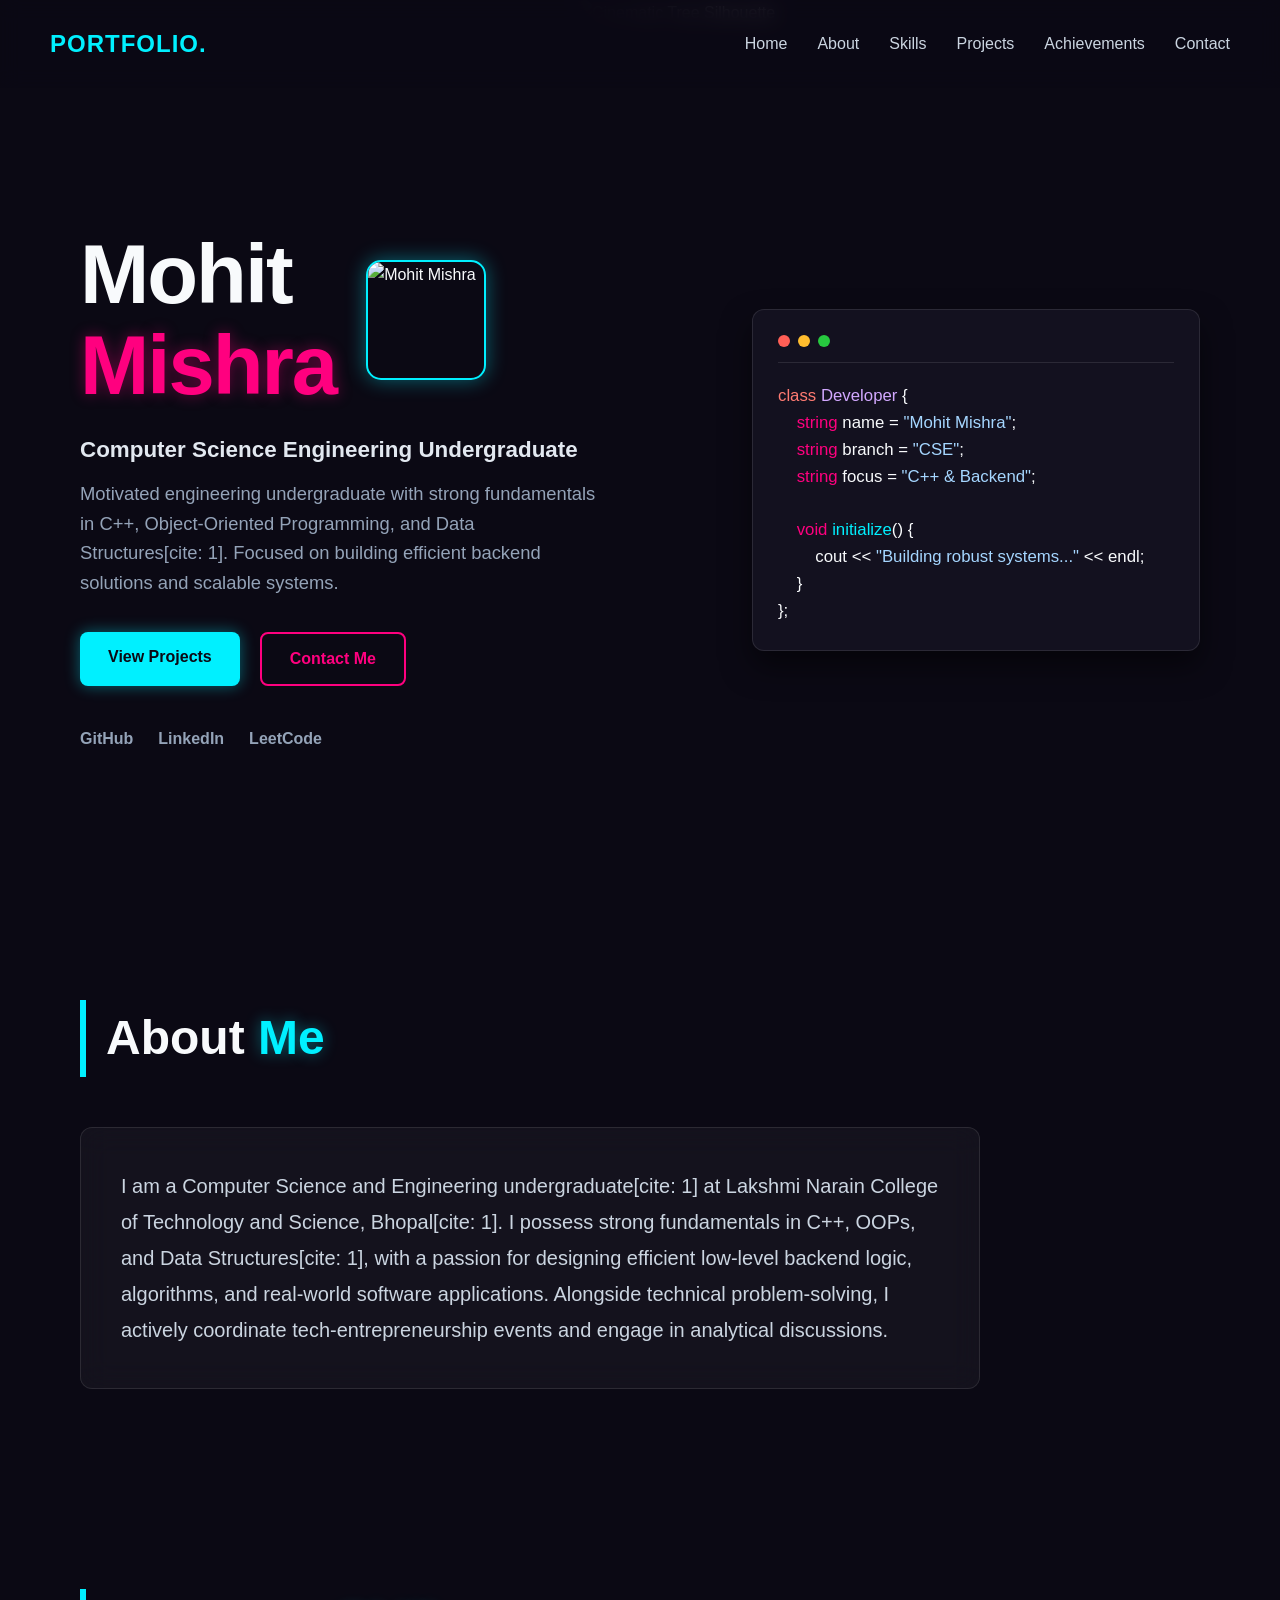
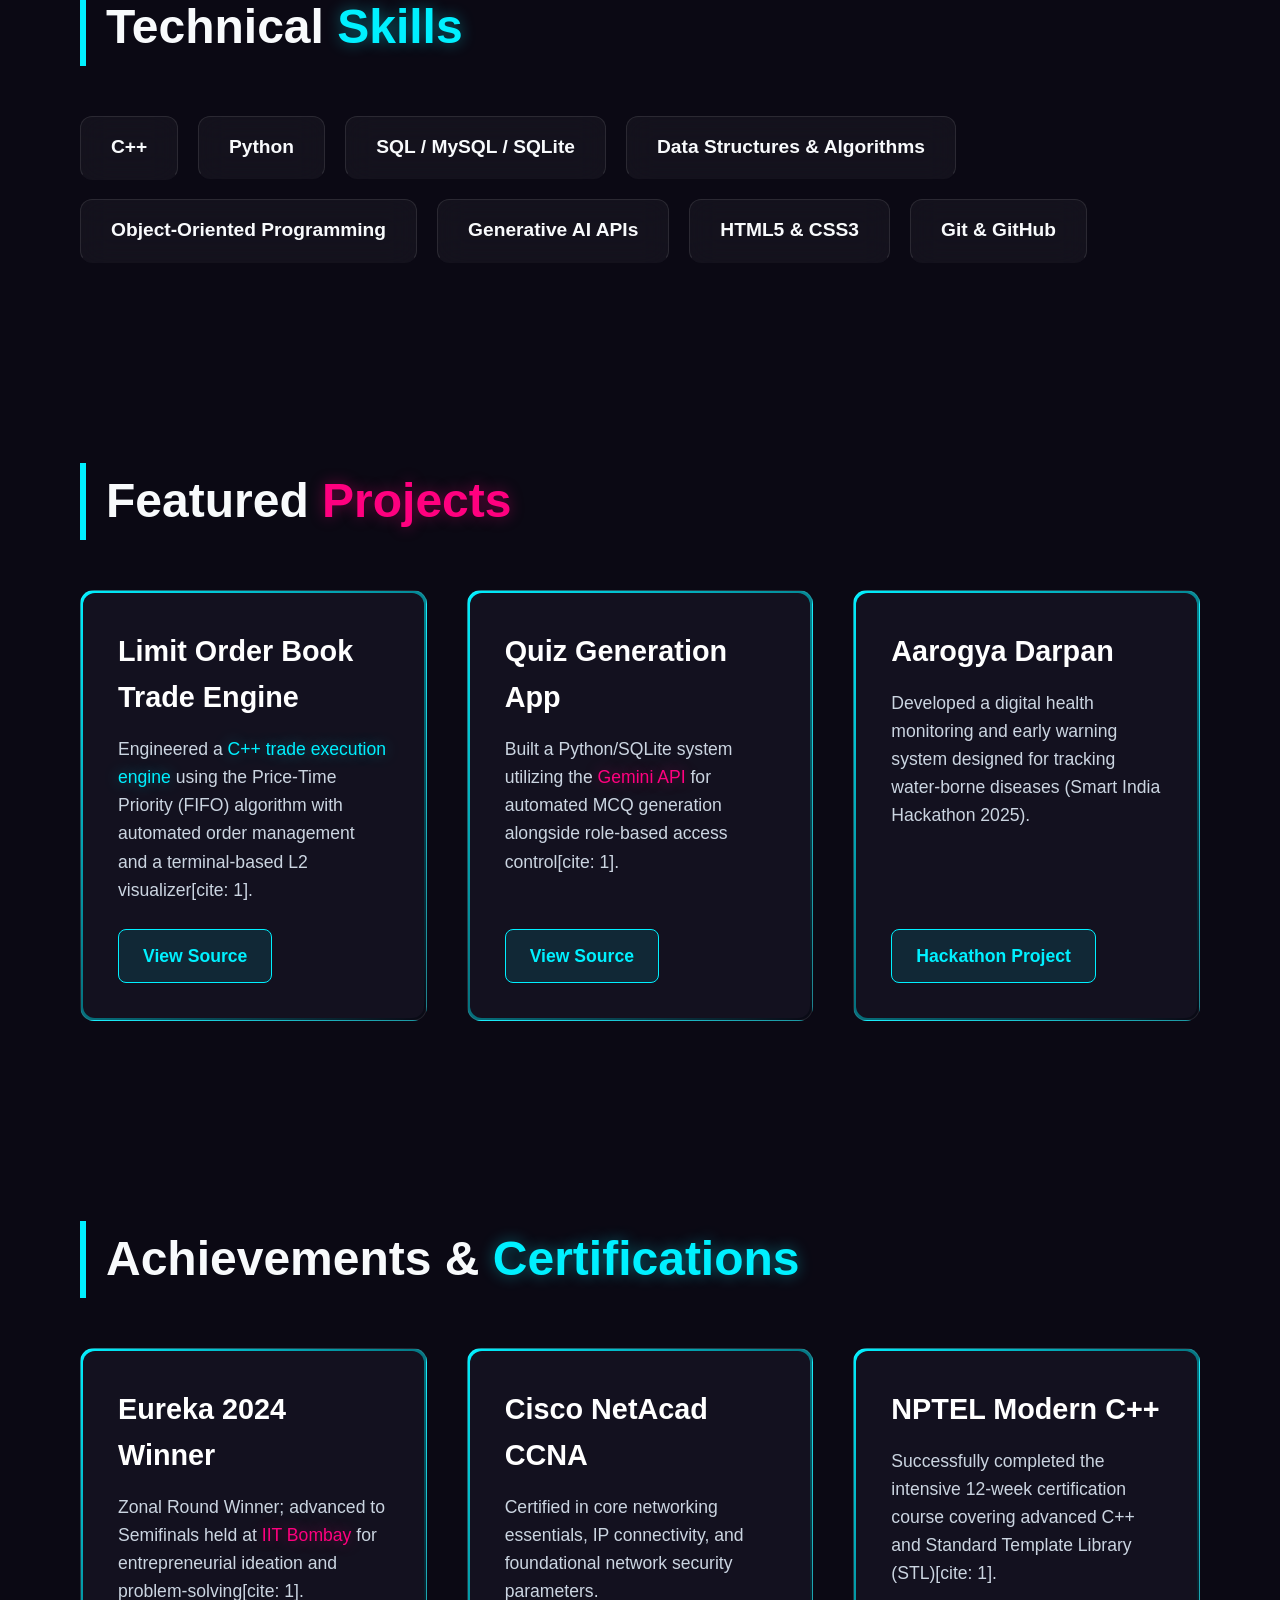
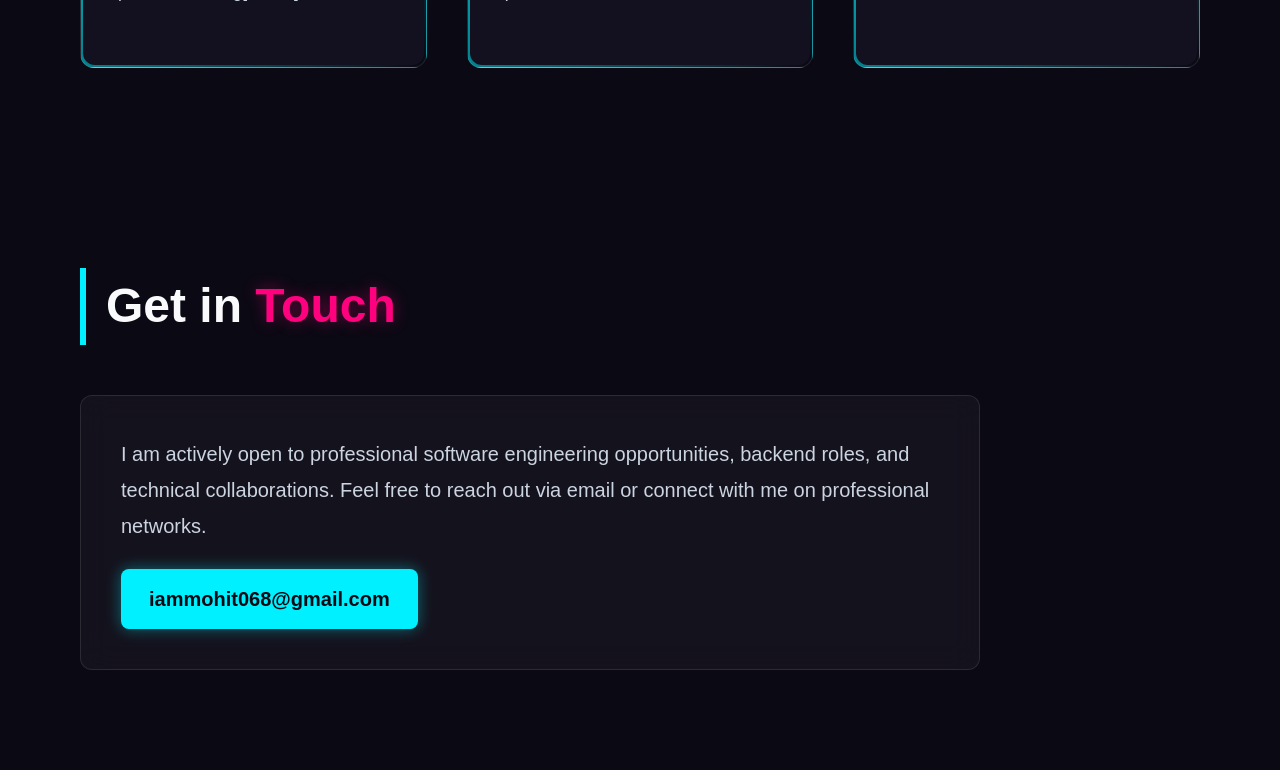
==== portfolio.html @ 948e5fb2 "Add files via upload" ====
<!DOCTYPE html>
<html lang="en">
<head>
    <meta charset="UTF-8">
    <meta name="viewport" content="width=device-width, initial-scale=1.0">
    <title>Mohit Mishra | Portfolio</title>
    <link rel="stylesheet" href="style.css">
</head>
<body>

    <!-- Navigation Bar -->
    <nav class="navbar">
        <div class="logo">PORTFOLIO.</div>
        <ul class="nav-links">
            <li><a href="#home">Home</a></li>
            <li><a href="#about">About</a></li>
            <li><a href="#skills">Skills</a></li>
            <li><a href="#projects">Projects</a></li>
            <li><a href="#achievements">Achievements</a></li>
            <li><a href="#contact">Contact</a></li>
        </ul>
    </nav>

    <!-- Hero Section -->
    <header id="home">
        <div class="faded-image-wrapper">
            <img src="WhatsApp Image 2026-09-10 at 6.08.31 PM.jpeg" alt="Cinematic Tree Silhouette" class="faded-img">
        </div>

        <div class="container hero-content">
            <div class="hero-left">
                <div class="profile-header">
                    <div class="large-text">
                        <h1>Mohit<br><span class="highlight-green">Mishra</span></h1>
                    </div>
                    <div class="profile-avatar">
                        <img src="WhatsApp Image 2026-09-10 at 6.05.19 PM.jpeg" alt="Mohit Mishra">
                    </div>
                </div>
                
                <div class="sub-text">
                    <h2>Computer Science Engineering Undergraduate</h2>
                    <p>Motivated engineering undergraduate with strong fundamentals in C++, Object-Oriented Programming, and Data Structures[cite: 1]. Focused on building efficient backend solutions and scalable systems.</p>
                </div>

                <div class="action-buttons">
                    <a href="#projects" class="btn-primary">View Projects</a>
                    <a href="#contact" class="btn-secondary">Contact Me</a>
                </div>

                <div class="social-links-bottom">
                    <a href="https://github.com/mohimishra01?tab=repositories" target="_blank">GitHub</a>
                    <a href="https://www.linkedin.com/in/mohit-mishra-772b67284" target="_blank">LinkedIn</a>
                    <a href="https://leetcode.com/u/mohit_mishra2/" target="_blank">LeetCode</a>
                </div>
            </div>

            <!-- Creative Code Editor Window -->
            <div class="hero-right">
                <div class="code-window glass">
                    <div class="window-header">
                        <span class="dot red"></span>
                        <span class="dot yellow"></span>
                        <span class="dot green"></span>
                    </div>
                    <pre><code><span class="keyword">class</span> <span class="classname">Developer</span> {
    <span class="type">string</span> name = <span class="string">"Mohit Mishra"</span>;
    <span class="type">string</span> branch = <span class="string">"CSE"</span>;
    <span class="type">string</span> focus = <span class="string">"C++ & Backend"</span>;
    
    <span class="type">void</span> <span class="function">initialize</span>() {
        cout << <span class="string">"Building robust systems..."</span> << endl;
    }
};</code></pre>
                </div>
            </div>
        </div>
    </header>

    <!-- About Section -->
    <section id="about">
        <div class="container">
            <h2 class="section-title">About <span class="highlight-blue">Me</span></h2>
            <div class="about-card glass">
                <p>I am a Computer Science and Engineering undergraduate[cite: 1] at Lakshmi Narain College of Technology and Science, Bhopal[cite: 1]. I possess strong fundamentals in C++, OOPs, and Data Structures[cite: 1], with a passion for designing efficient low-level backend logic, algorithms, and real-world software applications. Alongside technical problem-solving, I actively coordinate tech-entrepreneurship events and engage in analytical discussions.</p>
            </div>
        </div>
    </section>

    <!-- Technical Skills Section -->
    <section id="skills">
        <div class="container">
            <h2 class="section-title">Technical <span class="highlight-blue">Skills</span></h2>
            <div class="skills-wrapper">
                <div class="glass skill-tag">C++</div>
                <div class="glass skill-tag">Python</div>
                <div class="glass skill-tag">SQL / MySQL / SQLite</div>
                <div class="glass skill-tag">Data Structures & Algorithms</div>
                <div class="glass skill-tag">Object-Oriented Programming</div>
                <div class="glass skill-tag">Generative AI APIs</div>
                <div class="glass skill-tag">HTML5 & CSS3</div>
                <div class="glass skill-tag">Git & GitHub</div>
            </div>
        </div>
    </section>

    <!-- Projects Section -->
    <section id="projects">
        <div class="container">
            <h2 class="section-title">Featured <span class="highlight-green">Projects</span></h2>
            <div class="grid">
                <div class="glass card">
                    <div class="card-content">
                        <h3>Limit Order Book Trade Engine</h3>
                        <p>Engineered a <span class="highlight-blue">C++ trade execution engine</span> using the Price-Time Priority (FIFO) algorithm with automated order management and a terminal-based L2 visualizer[cite: 1].</p>
                        <a href="https://github.com/mohimishra01?tab=repositories" target="_blank" class="btn-link">View Source</a>
                    </div>
                </div>
                <div class="glass card">
                    <div class="card-content">
                        <h3>Quiz Generation App</h3>
                        <p>Built a Python/SQLite system utilizing the <span class="highlight-green">Gemini API</span> for automated MCQ generation alongside role-based access control[cite: 1].</p>
                        <a href="https://github.com/mohimishra01/Quiz-Application" target="_blank" class="btn-link">View Source</a>
                    </div>
                </div>
                <div class="glass card">
                    <div class="card-content">
                        <h3>Aarogya Darpan</h3>
                        <p>Developed a digital health monitoring and early warning system designed for tracking water-borne diseases (Smart India Hackathon 2025).</p>
                        <a href="#" class="btn-link">Hackathon Project</a>
                    </div>
                </div>
            </div>
        </div>
    </section>

    <!-- Achievements Section -->
    <section id="achievements">
        <div class="container">
            <h2 class="section-title">Achievements & <span class="highlight-blue">Certifications</span></h2>
            <div class="grid">
                <div class="glass card">
                    <div class="card-content">
                        <h3>Eureka 2024 Winner</h3>
                        <p>Zonal Round Winner; advanced to Semifinals held at <span class="highlight-green">IIT Bombay</span> for entrepreneurial ideation and problem-solving[cite: 1].</p>
                    </div>
                </div>
                <div class="glass card">
                    <div class="card-content">
                        <h3>Cisco NetAcad CCNA</h3>
                        <p>Certified in core networking essentials, IP connectivity, and foundational network security parameters.</p>
                    </div>
                </div>
                <div class="glass card">
                    <div class="card-content">
                        <h3>NPTEL Modern C++</h3>
                        <p>Successfully completed the intensive 12-week certification course covering advanced C++ and Standard Template Library (STL)[cite: 1].</p>
                    </div>
                </div>
            </div>
        </div>
    </section>

    <!-- Contact Section -->
    <section id="contact">
        <div class="container">
            <h2 class="section-title">Get in <span class="highlight-green">Touch</span></h2>
            <div class="contact-card glass">
                <p>I am actively open to professional software engineering opportunities, backend roles, and technical collaborations. Feel free to reach out via email or connect with me on professional networks.</p>
                <div class="contact-actions">
                    <a href="mailto:iammohit068@gmail.com" class="btn-primary">iammohit068@gmail.com</a>
                </div>
            </div>
        </div>
    </section>

</body>
</html>
---- style.css ----
* { margin: 0; padding: 0; box-sizing: border-box; font-family: 'Segoe UI', sans-serif; }
html { scroll-behavior: smooth; }
body { background-color: #0b0914; color: #f8fafc; line-height: 1.6; overflow-x: hidden; }
::-webkit-scrollbar { width: 10px; }
::-webkit-scrollbar-track { background: #0b0914; }
::-webkit-scrollbar-thumb { background: #ff007f; border-radius: 5px; }
.container { max-width: 1200px; margin: 0 auto; padding: 0 40px; }
.highlight-blue { color: #00f0ff; text-shadow: 0 0 15px rgba(0, 240, 255, 0.4); }
.highlight-green { color: #ff007f; text-shadow: 0 0 15px rgba(255, 0, 127, 0.4); }
.glass { background: rgba(255, 255, 255, 0.04); backdrop-filter: blur(15px); border: 1px solid rgba(255, 255, 255, 0.1); border-radius: 12px; }

/* Navbar */
.navbar { position: fixed; top: 0; width: 100%; display: flex; justify-content: space-between; align-items: center; padding: 25px 50px; z-index: 100; background: rgba(11, 9, 20, 0.85); backdrop-filter: blur(10px); }
.navbar .logo { font-size: 1.5rem; font-weight: 800; color: #00f0ff; letter-spacing: 1px; }
.nav-links { display: flex; gap: 30px; list-style: none; }
.nav-links a { color: #cbd5e1; text-decoration: none; font-size: 1rem; transition: 0.3s; font-weight: 500; }
.nav-links a:hover { color: #ff007f; }

/* Hero Section */
header { position: relative; width: 100%; min-height: 100vh; display: flex; align-items: center; padding-top: 80px; }
.faded-image-wrapper { position: absolute; right: 0; top: 0; width: 55vw; height: 100vh; z-index: 1; }
.faded-img { width: 100%; height: 100%; object-fit: cover; -webkit-mask-image: linear-gradient(to left, rgba(0,0,0,1) 20%, rgba(0,0,0,0) 100%); mask-image: linear-gradient(to left, rgba(0,0,0,1) 20%, rgba(0,0,0,0) 100%); filter: contrast(1.2) brightness(0.9) saturate(1.3); }

.hero-content { display: flex; justify-content: space-between; align-items: center; width: 100%; z-index: 2; position: relative; }
.hero-left { width: 55%; }

.profile-header { display: flex; align-items: center; gap: 30px; margin-bottom: 20px; }
.large-text h1 { font-size: 5.2rem; line-height: 1.1; font-weight: 800; letter-spacing: -2px; }
.profile-avatar { width: 120px; height: 120px; border-radius: 15px; border: 2px solid #00f0ff; overflow: hidden; box-shadow: 0 0 20px rgba(0, 240, 255, 0.4); flex-shrink: 0; }
.profile-avatar img { width: 100%; height: 100%; object-fit: cover; object-position: center 20%; }

.sub-text h2 { font-size: 1.4rem; color: #e2e8f0; margin-bottom: 12px; font-weight: 600; }
.sub-text p { font-size: 1.15rem; color: #94a3b8; line-height: 1.6; margin-bottom: 35px; max-width: 520px; }

.action-buttons { display: flex; gap: 20px; margin-bottom: 40px; }
.btn-primary, .btn-secondary { padding: 12px 28px; font-weight: 700; border-radius: 8px; text-decoration: none; transition: 0.3s; display: inline-block; }
.btn-primary { background: #00f0ff; color: #0b0914; box-shadow: 0 0 15px rgba(0, 240, 255, 0.4); }
.btn-primary:hover { background: #ff007f; color: #fff; box-shadow: 0 0 20px rgba(255, 0, 127, 0.6); }
.btn-secondary { border: 2px solid #ff007f; color: #ff007f; }
.btn-secondary:hover { background: #ff007f; color: #fff; box-shadow: 0 0 15px rgba(255, 0, 127, 0.4); }

.social-links-bottom { display: flex; gap: 25px; }
.social-links-bottom a { color: #94a3b8; text-decoration: none; font-size: 1rem; font-weight: 600; transition: 0.3s; }
.social-links-bottom a:hover { color: #00f0ff; }

/* Code Window */
.hero-right { width: 40%; transform: translateY(-10px); }
.code-window { background: #13111f; padding: 25px; border-radius: 12px; font-family: monospace; font-size: 1.05rem; box-shadow: 0 15px 30px rgba(0,0,0,0.5); }
.window-header { display: flex; gap: 8px; margin-bottom: 20px; border-bottom: 1px solid rgba(255,255,255,0.1); padding-bottom: 15px; }
.dot { width: 12px; height: 12px; border-radius: 50%; }
.dot.red { background: #ff5f56; }
.dot.yellow { background: #ffbd2e; }
.dot.green { background: #27c93f; }
.keyword { color: #ff7b72; }
.classname { color: #d2a8ff; }
.type { color: #ff007f; }
.string { color: #a5d6ff; }
.function { color: #00f0ff; }

/* Sections */
section { padding: 100px 0; }
.section-title { font-size: 3rem; margin-bottom: 50px; font-weight: 800; border-left: 6px solid #00f0ff; padding-left: 20px; }

/* About & Contact Cards */
.about-card, .contact-card { padding: 40px; font-size: 1.25rem; color: #cbd5e1; max-width: 900px; line-height: 1.8; }
.contact-actions { margin-top: 25px; }

/* Skills */
.skills-wrapper { display: flex; flex-wrap: wrap; gap: 20px; }
.skill-tag { padding: 15px 30px; font-size: 1.2rem; color: #f8fafc; font-weight: 600; border-bottom: 2px solid transparent; transition: all 0.3s; }
.skill-tag:hover { border-bottom: 2px solid #ff007f; background: rgba(255, 0, 127, 0.1); transform: translateY(-5px); box-shadow: 0 10px 20px rgba(255, 0, 127, 0.2); }

/* Cards Grid */
.grid { display: grid; grid-template-columns: repeat(auto-fit, minmax(320px, 1fr)); gap: 40px; }
.card { padding: 2px; transition: transform 0.4s; background: linear-gradient(135deg, #00f0ff, transparent); border-radius: 14px; }
.card-content { background: #13111f; border-radius: 12px; padding: 35px; height: 100%; display: flex; flex-direction: column; }
.card:hover { transform: translateY(-10px); background: linear-gradient(135deg, #ff007f, #00f0ff); box-shadow: 0 15px 30px rgba(0, 240, 255, 0.2); }
.card h3 { font-size: 1.8rem; margin-bottom: 15px; color: #ffffff; }
.card p { color: #cbd5e1; flex-grow: 1; margin-bottom: 25px; font-size: 1.1rem; }
.btn-link { display: inline-block; padding: 12px 24px; background: rgba(0, 240, 255, 0.1); color: #00f0ff; text-decoration: none; border-radius: 8px; border: 1px solid #00f0ff; transition: 0.3s; font-size: 1.1rem; font-weight: 700; align-self: flex-start; }
.btn-link:hover { background: #00f0ff; color: #0b0914; box-shadow: 0 0 20px rgba(0, 240, 255, 0.6); }
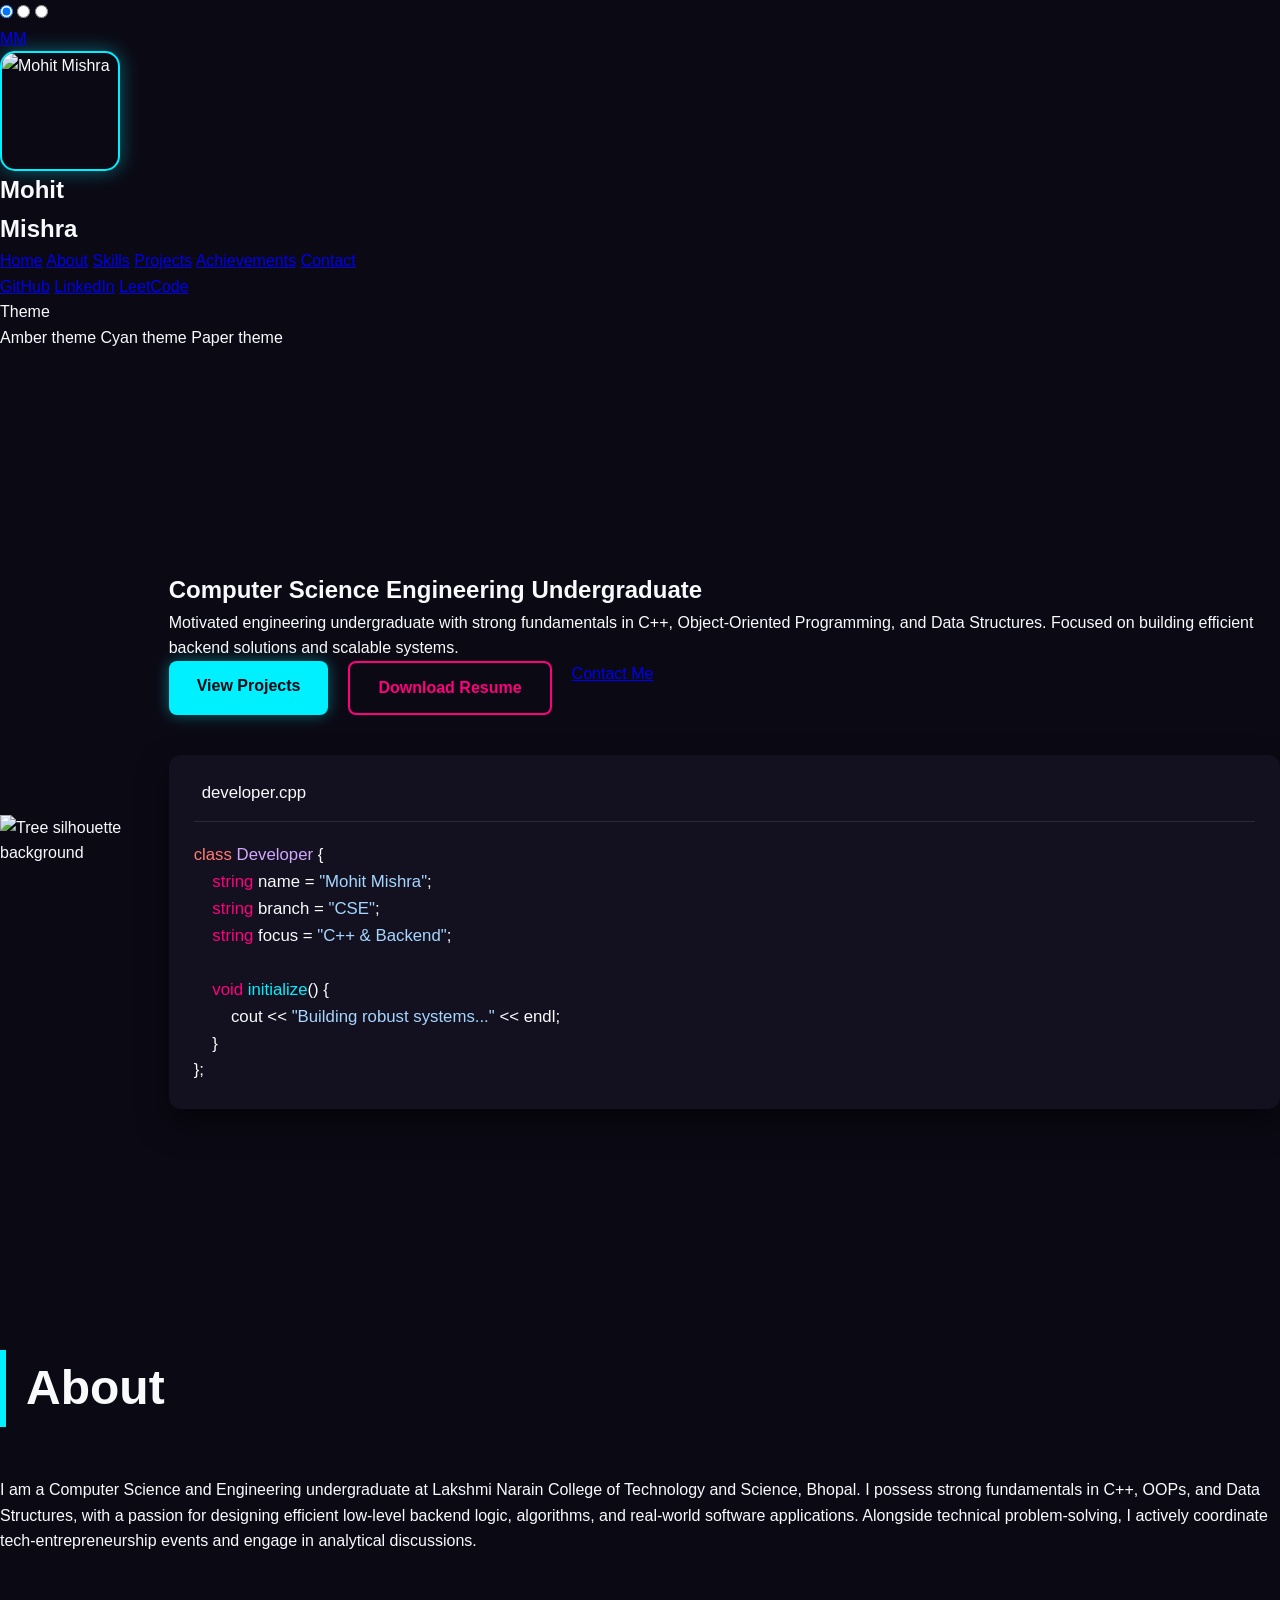
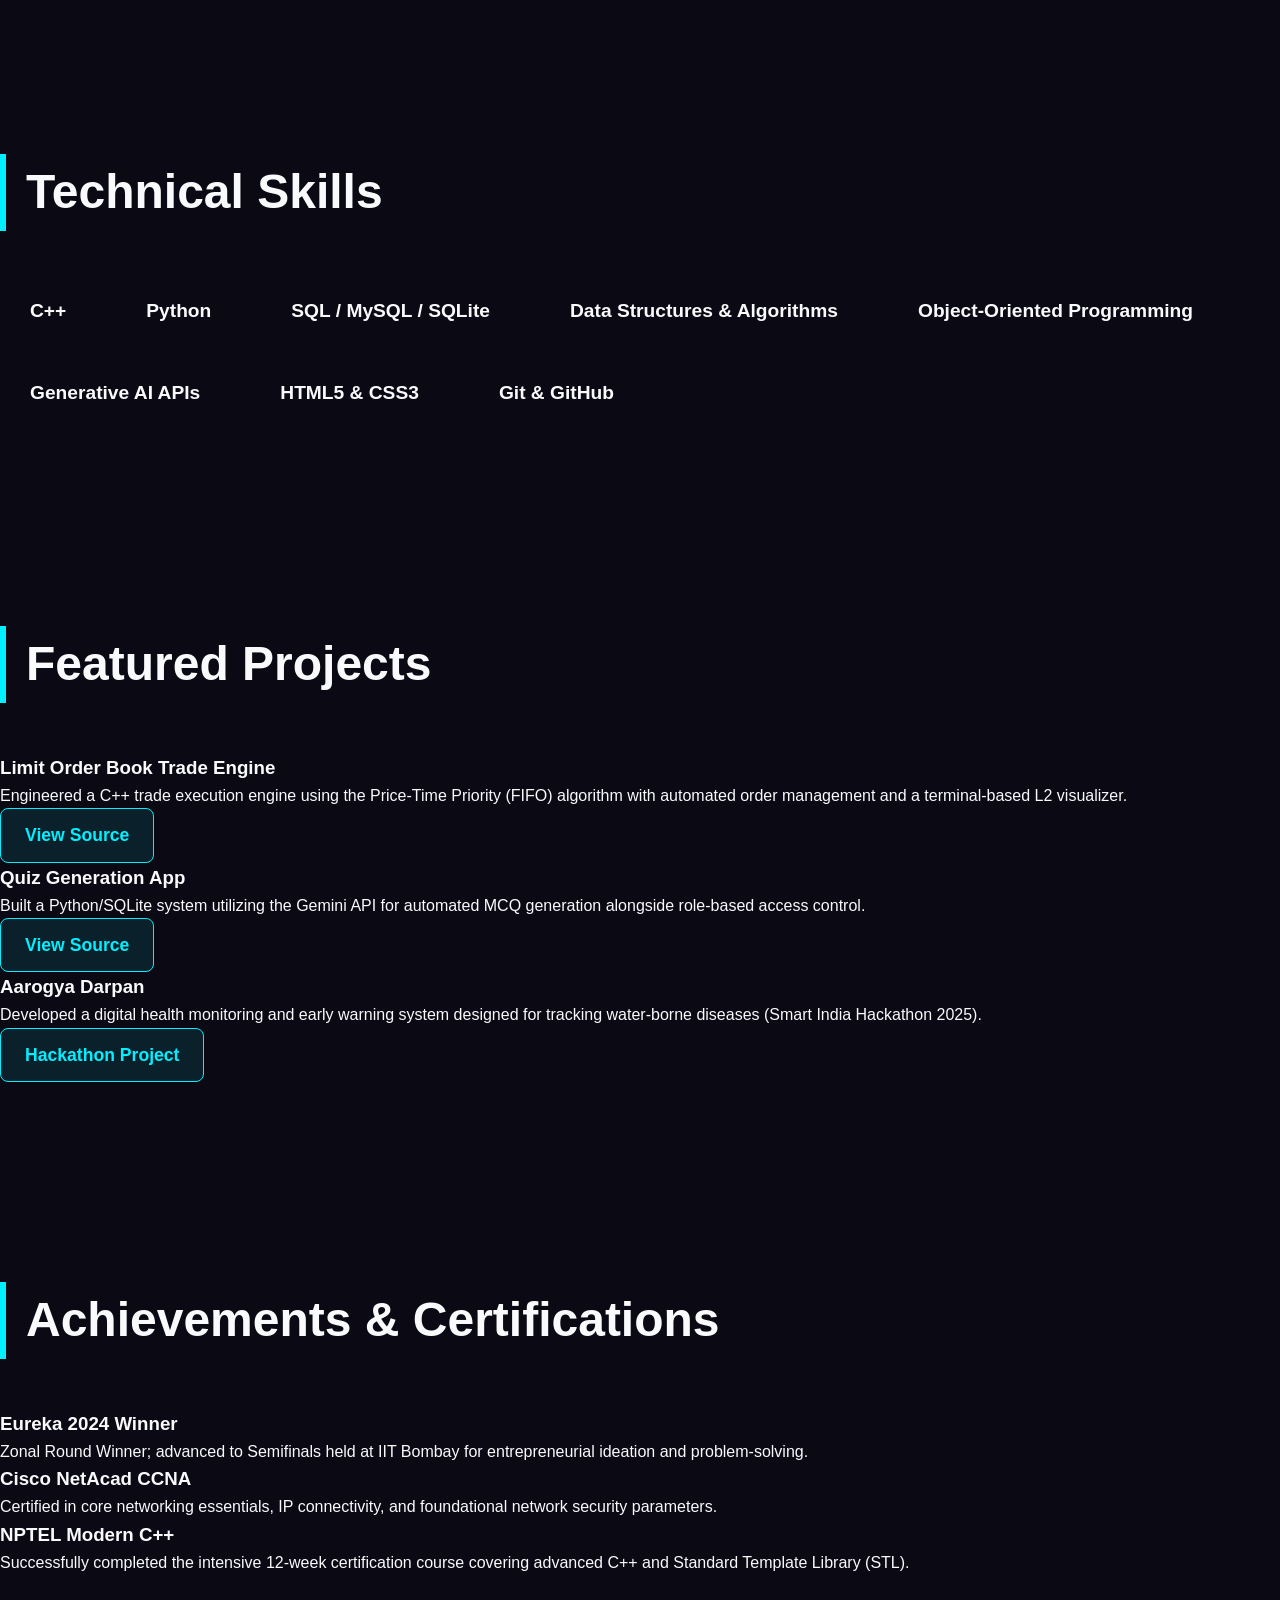
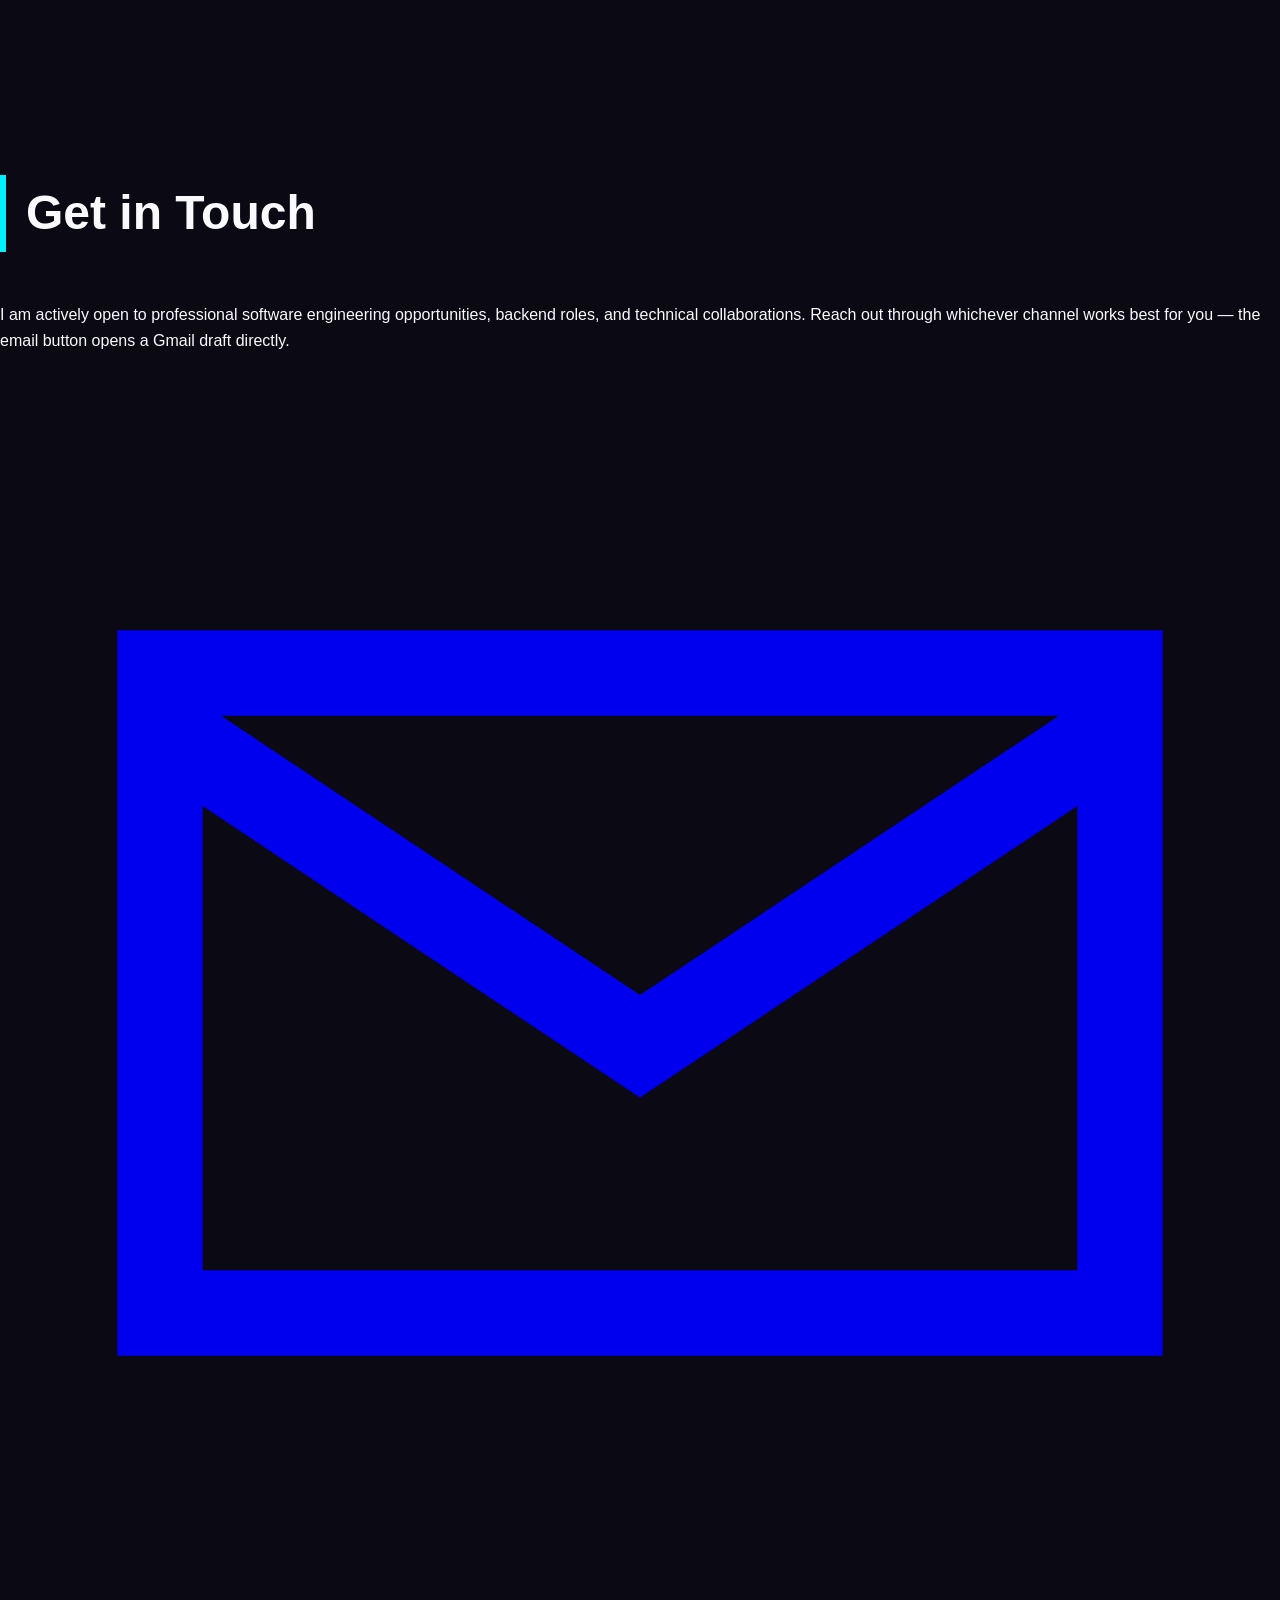
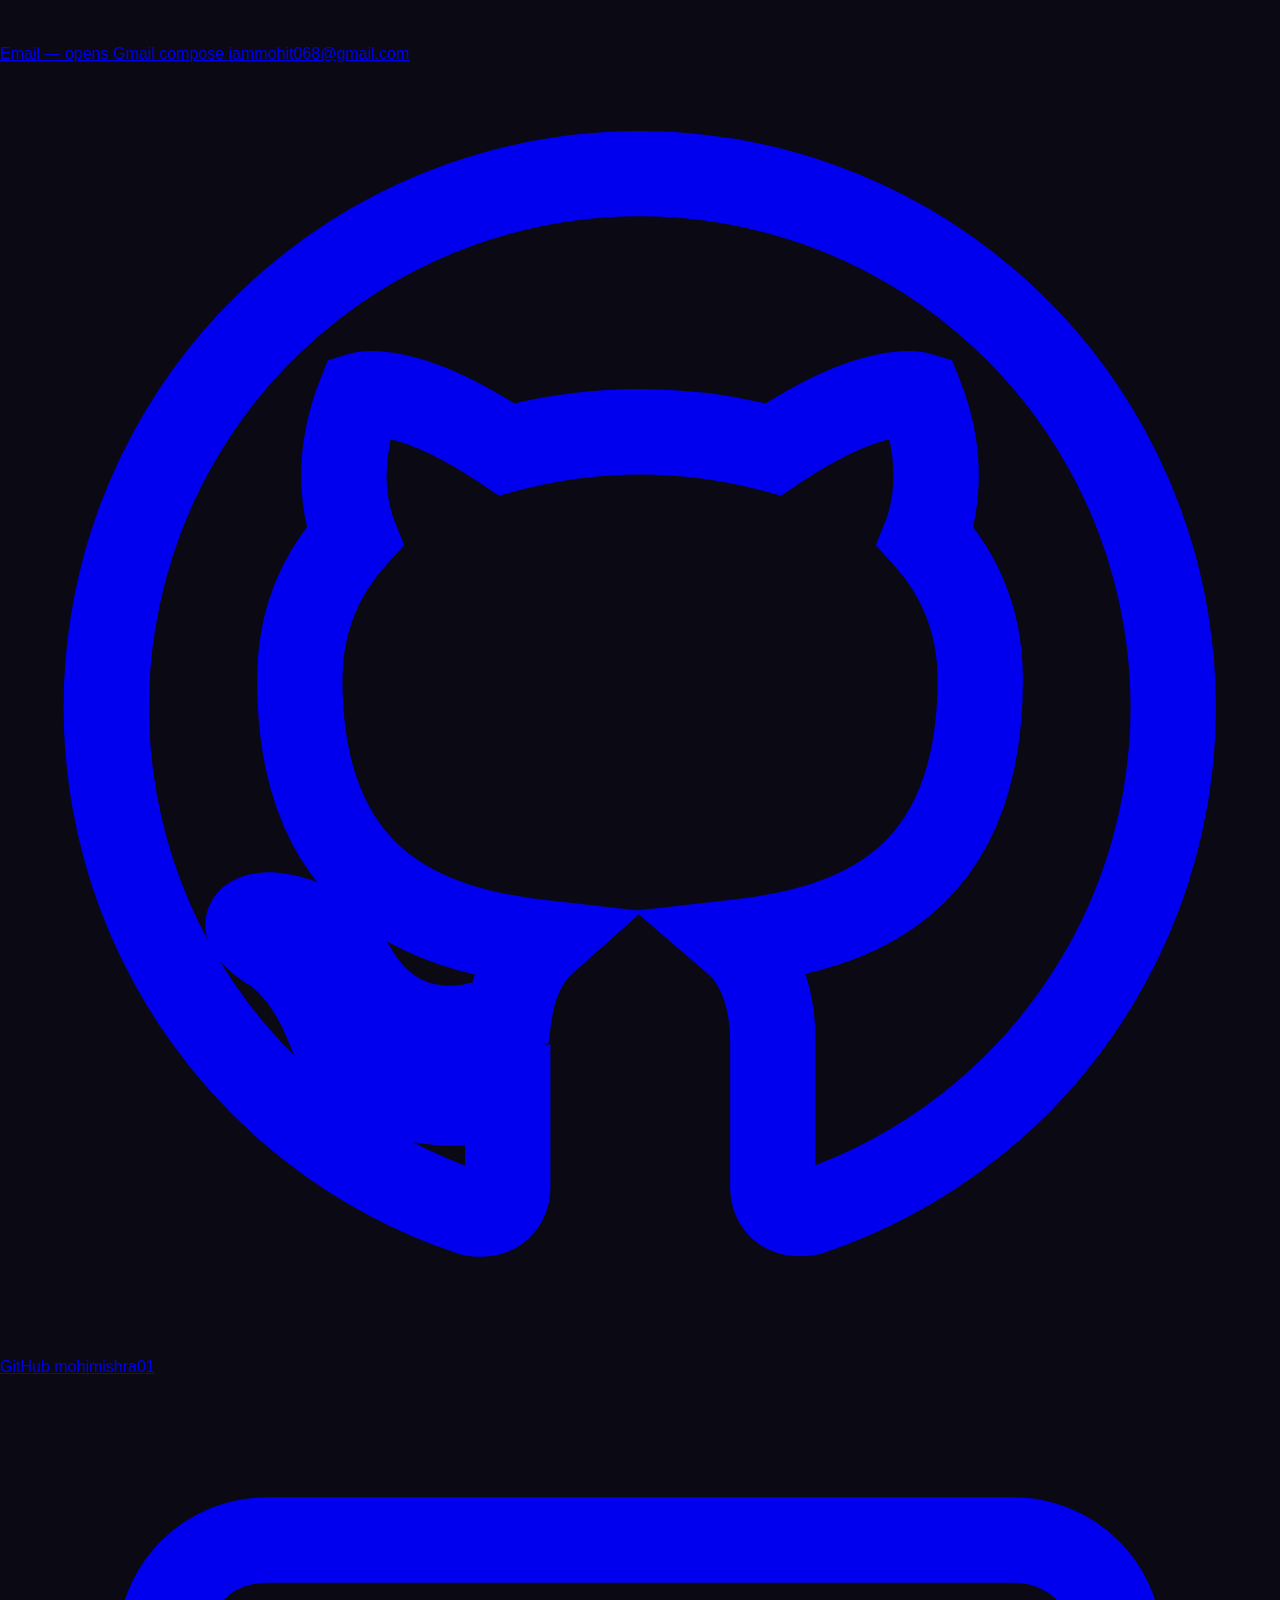
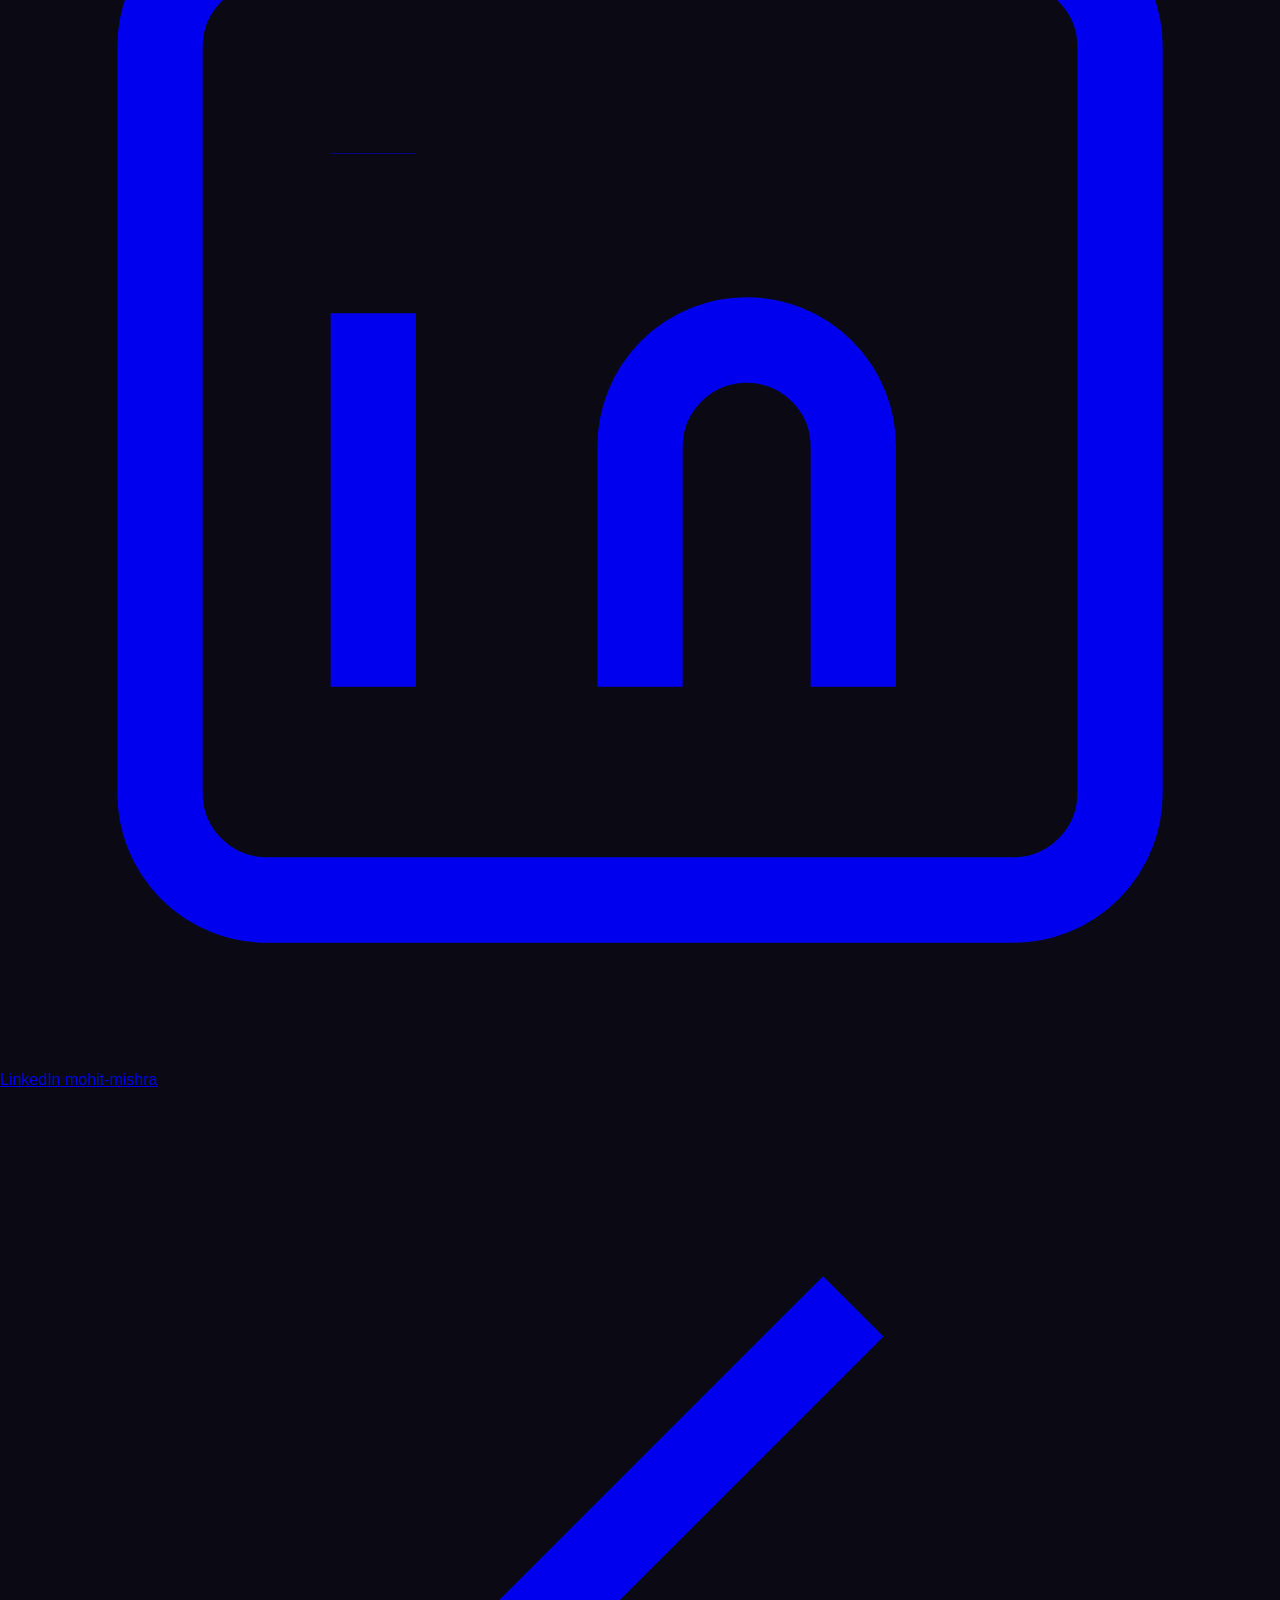
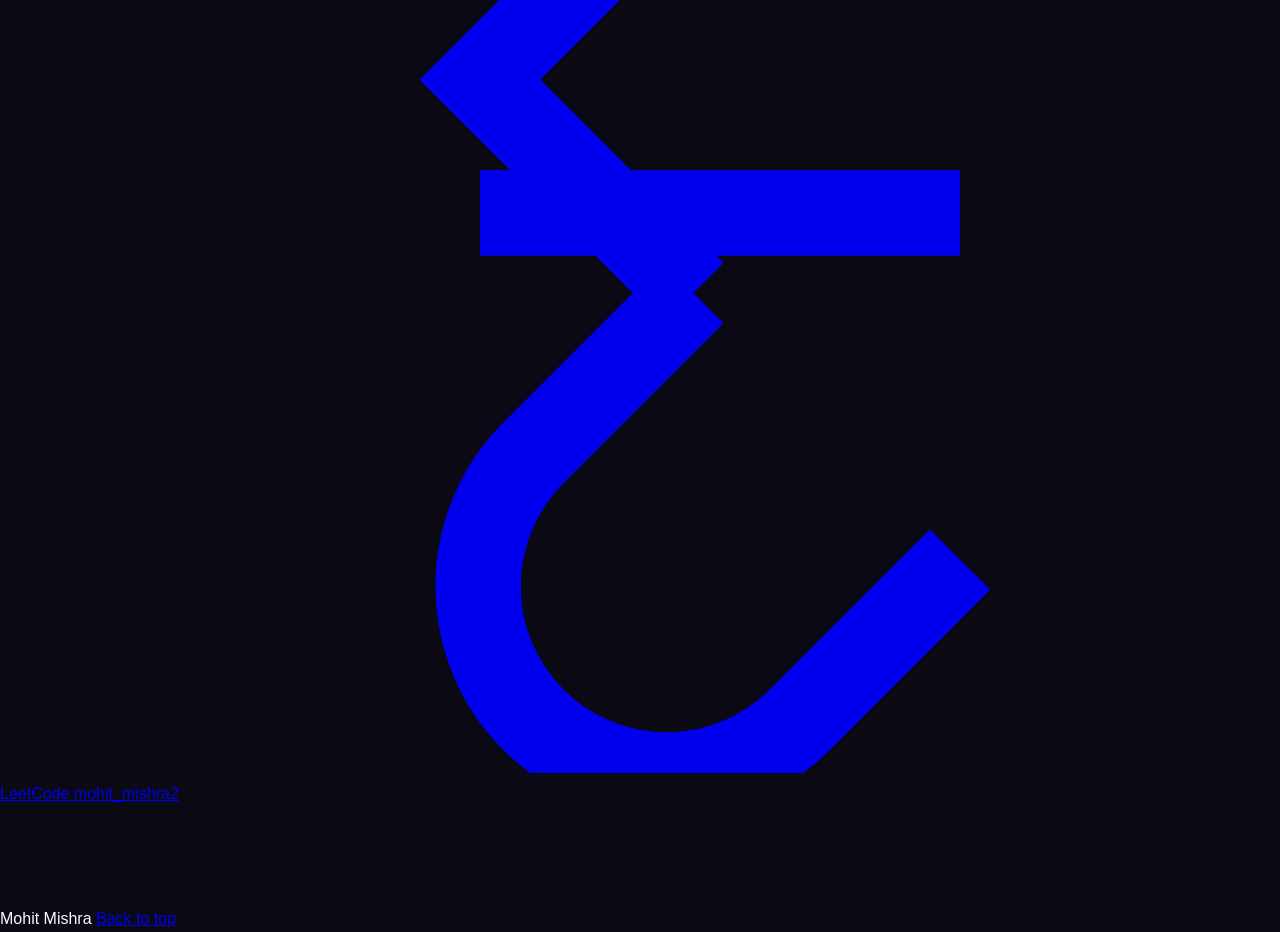
==== commit c14d1d89: "Enhance portfolio layout with theme switcher Added theme switcher and sidebar navigation to portfoli" ====
--- a/portfolio.html
+++ b/portfolio.html
@@ -4,175 +4,257 @@
     <meta charset="UTF-8">
     <meta name="viewport" content="width=device-width, initial-scale=1.0">
     <title>Mohit Mishra | Portfolio</title>
+    <link rel="preconnect" href="https://fonts.googleapis.com">
+    <link rel="preconnect" href="https://fonts.gstatic.com" crossorigin>
+    <link href="https://fonts.googleapis.com/css2?family=Fraunces:opsz,wght@9..144,400;9..144,500;9..144,600&family=JetBrains+Mono:wght@400;500;600&display=swap" rel="stylesheet">
     <link rel="stylesheet" href="style.css">
 </head>
 <body>
 
-    <!-- Navigation Bar -->
-    <nav class="navbar">
-        <div class="logo">PORTFOLIO.</div>
-        <ul class="nav-links">
-            <li><a href="#home">Home</a></li>
-            <li><a href="#about">About</a></li>
-            <li><a href="#skills">Skills</a></li>
-            <li><a href="#projects">Projects</a></li>
-            <li><a href="#achievements">Achievements</a></li>
-            <li><a href="#contact">Contact</a></li>
-        </ul>
-    </nav>
-
-    <!-- Hero Section -->
-    <header id="home">
-        <div class="faded-image-wrapper">
-            <img src="WhatsApp Image 2026-09-10 at 6.08.31 PM.jpeg" alt="Cinematic Tree Silhouette" class="faded-img">
-        </div>
-
-        <div class="container hero-content">
-            <div class="hero-left">
-                <div class="profile-header">
-                    <div class="large-text">
-                        <h1>Mohit<br><span class="highlight-green">Mishra</span></h1>
-                    </div>
+    <!-- CSS-only theme switcher (no JavaScript). These must stay siblings of .page. -->
+    <input type="radio" name="theme" id="theme-amber" class="theme-input" checked>
+    <input type="radio" name="theme" id="theme-cyan" class="theme-input">
+    <input type="radio" name="theme" id="theme-paper" class="theme-input">
+
+    <div class="page">
+
+        <!-- Fixed identity sidebar -->
+        <aside class="sidebar">
+            <a href="#home" class="mark">MM</a>
+
+            <div class="identity">
+                <div class="avatar-ring">
                     <div class="profile-avatar">
                         <img src="WhatsApp Image 2026-09-10 at 6.05.19 PM.jpeg" alt="Mohit Mishra">
                     </div>
                 </div>
-                
-                <div class="sub-text">
-                    <h2>Computer Science Engineering Undergraduate</h2>
-                    <p>Motivated engineering undergraduate with strong fundamentals in C++, Object-Oriented Programming, and Data Structures[cite: 1]. Focused on building efficient backend solutions and scalable systems.</p>
+                <h1 class="side-name">Mohit<br>Mishra</h1>
+            </div>
+
+            <nav class="side-nav">
+                <a href="#home">Home</a>
+                <a href="#about">About</a>
+                <a href="#skills">Skills</a>
+                <a href="#projects">Projects</a>
+                <a href="#achievements">Achievements</a>
+                <a href="#contact">Contact</a>
+            </nav>
+
+            <div class="side-socials">
+                <a href="https://github.com/mohimishra01?tab=repositories" target="_blank">GitHub</a>
+                <a href="https://www.linkedin.com/in/mohit-mishra-772b67284" target="_blank">LinkedIn</a>
+                <a href="https://leetcode.com/u/mohit_mishra2/" target="_blank">LeetCode</a>
+            </div>
+        </aside>
+
+        <!-- Theme switcher, fixed top-right -->
+        <div class="theme-switcher">
+            <span class="theme-label">Theme</span>
+            <div class="swatches">
+                <label for="theme-amber" class="swatch swatch-amber" title="Amber theme"><span class="sr-only">Amber theme</span></label>
+                <label for="theme-cyan" class="swatch swatch-cyan" title="Cyan theme"><span class="sr-only">Cyan theme</span></label>
+                <label for="theme-paper" class="swatch swatch-paper" title="Paper theme"><span class="sr-only">Paper theme</span></label>
+            </div>
+        </div>
+
+        <!-- Scrolling content -->
+        <main class="content">
+
+            <header id="home" class="intro">
+                <!-- Tree silhouette placeholder — replace the src below with your image URL -->
+                <div class="intro-bg">
+                    <img src="WhatsApp Image 2026-09-10 at 6.08.31 PM.jpeg" alt="Tree silhouette background">
                 </div>
 
-                <div class="action-buttons">
-                    <a href="#projects" class="btn-primary">View Projects</a>
-                    <a href="#contact" class="btn-secondary">Contact Me</a>
-                </div>
-
-                <div class="social-links-bottom">
-                    <a href="https://github.com/mohimishra01?tab=repositories" target="_blank">GitHub</a>
-                    <a href="https://www.linkedin.com/in/mohit-mishra-772b67284" target="_blank">LinkedIn</a>
-                    <a href="https://leetcode.com/u/mohit_mishra2/" target="_blank">LeetCode</a>
-                </div>
-            </div>
-
-            <!-- Creative Code Editor Window -->
-            <div class="hero-right">
-                <div class="code-window glass">
-                    <div class="window-header">
-                        <span class="dot red"></span>
-                        <span class="dot yellow"></span>
-                        <span class="dot green"></span>
-                    </div>
-                    <pre><code><span class="keyword">class</span> <span class="classname">Developer</span> {
+                <div class="intro-inner">
+                    <h2 class="intro-role">Computer Science Engineering Undergraduate</h2>
+                    <p class="intro-text">Motivated engineering undergraduate with strong fundamentals in C++, Object-Oriented Programming, and Data Structures. Focused on building efficient backend solutions and scalable systems.</p>
+
+                    <div class="action-buttons">
+                        <a href="#projects" class="btn-primary">View Projects</a>
+                        <a href="resume.pdf" download="C:\Users\mohit\OneDrive\Desktop\web_dev\chapter 1\Resume_Mohit_mishra.pdf" class="btn-secondary">Download Resume</a>
+                        <a href="#contact" class="btn-ghost">Contact Me</a>
+                    </div>
+
+                    <div class="code-window">
+                        <div class="window-header">
+                            <div class="window-dots">
+                                <span class="dot"></span>
+                                <span class="dot"></span>
+                                <span class="dot"></span>
+                            </div>
+                            <span class="filename">developer.cpp</span>
+                        </div>
+                        <pre><code><span class="keyword">class</span> <span class="classname">Developer</span> {
     <span class="type">string</span> name = <span class="string">"Mohit Mishra"</span>;
     <span class="type">string</span> branch = <span class="string">"CSE"</span>;
-    <span class="type">string</span> focus = <span class="string">"C++ & Backend"</span>;
-    
+    <span class="type">string</span> focus = <span class="string">"C++ &amp; Backend"</span>;
+
     <span class="type">void</span> <span class="function">initialize</span>() {
-        cout << <span class="string">"Building robust systems..."</span> << endl;
+        cout &lt;&lt; <span class="string">"Building robust systems..."</span> &lt;&lt; endl;
     }
 };</code></pre>
+                    </div>
                 </div>
-            </div>
-        </div>
-    </header>
-
-    <!-- About Section -->
-    <section id="about">
-        <div class="container">
-            <h2 class="section-title">About <span class="highlight-blue">Me</span></h2>
-            <div class="about-card glass">
-                <p>I am a Computer Science and Engineering undergraduate[cite: 1] at Lakshmi Narain College of Technology and Science, Bhopal[cite: 1]. I possess strong fundamentals in C++, OOPs, and Data Structures[cite: 1], with a passion for designing efficient low-level backend logic, algorithms, and real-world software applications. Alongside technical problem-solving, I actively coordinate tech-entrepreneurship events and engage in analytical discussions.</p>
-            </div>
-        </div>
-    </section>
-
-    <!-- Technical Skills Section -->
-    <section id="skills">
-        <div class="container">
-            <h2 class="section-title">Technical <span class="highlight-blue">Skills</span></h2>
-            <div class="skills-wrapper">
-                <div class="glass skill-tag">C++</div>
-                <div class="glass skill-tag">Python</div>
-                <div class="glass skill-tag">SQL / MySQL / SQLite</div>
-                <div class="glass skill-tag">Data Structures & Algorithms</div>
-                <div class="glass skill-tag">Object-Oriented Programming</div>
-                <div class="glass skill-tag">Generative AI APIs</div>
-                <div class="glass skill-tag">HTML5 & CSS3</div>
-                <div class="glass skill-tag">Git & GitHub</div>
-            </div>
-        </div>
-    </section>
-
-    <!-- Projects Section -->
-    <section id="projects">
-        <div class="container">
-            <h2 class="section-title">Featured <span class="highlight-green">Projects</span></h2>
-            <div class="grid">
-                <div class="glass card">
-                    <div class="card-content">
-                        <h3>Limit Order Book Trade Engine</h3>
-                        <p>Engineered a <span class="highlight-blue">C++ trade execution engine</span> using the Price-Time Priority (FIFO) algorithm with automated order management and a terminal-based L2 visualizer[cite: 1].</p>
-                        <a href="https://github.com/mohimishra01?tab=repositories" target="_blank" class="btn-link">View Source</a>
-                    </div>
-                </div>
-                <div class="glass card">
-                    <div class="card-content">
-                        <h3>Quiz Generation App</h3>
-                        <p>Built a Python/SQLite system utilizing the <span class="highlight-green">Gemini API</span> for automated MCQ generation alongside role-based access control[cite: 1].</p>
-                        <a href="https://github.com/mohimishra01/Quiz-Application" target="_blank" class="btn-link">View Source</a>
-                    </div>
-                </div>
-                <div class="glass card">
-                    <div class="card-content">
-                        <h3>Aarogya Darpan</h3>
-                        <p>Developed a digital health monitoring and early warning system designed for tracking water-borne diseases (Smart India Hackathon 2025).</p>
-                        <a href="#" class="btn-link">Hackathon Project</a>
-                    </div>
-                </div>
-            </div>
-        </div>
-    </section>
-
-    <!-- Achievements Section -->
-    <section id="achievements">
-        <div class="container">
-            <h2 class="section-title">Achievements & <span class="highlight-blue">Certifications</span></h2>
-            <div class="grid">
-                <div class="glass card">
-                    <div class="card-content">
-                        <h3>Eureka 2024 Winner</h3>
-                        <p>Zonal Round Winner; advanced to Semifinals held at <span class="highlight-green">IIT Bombay</span> for entrepreneurial ideation and problem-solving[cite: 1].</p>
-                    </div>
-                </div>
-                <div class="glass card">
-                    <div class="card-content">
-                        <h3>Cisco NetAcad CCNA</h3>
-                        <p>Certified in core networking essentials, IP connectivity, and foundational network security parameters.</p>
-                    </div>
-                </div>
-                <div class="glass card">
-                    <div class="card-content">
-                        <h3>NPTEL Modern C++</h3>
-                        <p>Successfully completed the intensive 12-week certification course covering advanced C++ and Standard Template Library (STL)[cite: 1].</p>
-                    </div>
-                </div>
-            </div>
-        </div>
-    </section>
-
-    <!-- Contact Section -->
-    <section id="contact">
-        <div class="container">
-            <h2 class="section-title">Get in <span class="highlight-green">Touch</span></h2>
-            <div class="contact-card glass">
-                <p>I am actively open to professional software engineering opportunities, backend roles, and technical collaborations. Feel free to reach out via email or connect with me on professional networks.</p>
-                <div class="contact-actions">
-                    <a href="mailto:iammohit068@gmail.com" class="btn-primary">iammohit068@gmail.com</a>
-                </div>
-            </div>
-        </div>
-    </section>
+            </header>
+
+            <div class="spine">
+
+                <!-- About Section -->
+                <section id="about">
+                    <span class="spine-dot"></span>
+                    <div class="section-head">
+                        <span class="sec-index"></span>
+                        <h2 class="section-title">About</h2>
+                    </div>
+                    <p class="about-text">I am a Computer Science and Engineering undergraduate at Lakshmi Narain College of Technology and Science, Bhopal. I possess strong fundamentals in C++, OOPs, and Data Structures, with a passion for designing efficient low-level backend logic, algorithms, and real-world software applications. Alongside technical problem-solving, I actively coordinate tech-entrepreneurship events and engage in analytical discussions.</p>
+                </section>
+
+                <!-- Technical Skills Section -->
+                <section id="skills">
+                    <span class="spine-dot"></span>
+                    <div class="section-head">
+                        <span class="sec-index"></span>
+                        <h2 class="section-title">Technical Skills</h2>
+                    </div>
+                    <div class="skills-wrapper">
+                        <span class="skill-tag">C++</span>
+                        <span class="skill-tag">Python</span>
+                        <span class="skill-tag">SQL / MySQL / SQLite</span>
+                        <span class="skill-tag">Data Structures &amp; Algorithms</span>
+                        <span class="skill-tag">Object-Oriented Programming</span>
+                        <span class="skill-tag">Generative AI APIs</span>
+                        <span class="skill-tag">HTML5 &amp; CSS3</span>
+                        <span class="skill-tag">Git &amp; GitHub</span>
+                    </div>
+                </section>
+
+                <!-- Projects Section -->
+                <section id="projects">
+                    <span class="spine-dot"></span>
+                    <div class="section-head">
+                        <span class="sec-index"></span>
+                        <h2 class="section-title">Featured Projects</h2>
+                    </div>
+                    <div class="ledger">
+                        <div class="ledger-row">
+                            <span class="ledger-num"></span>
+                            <div class="ledger-body">
+                                <h3>Limit Order Book Trade Engine</h3>
+                                <p>Engineered a <span class="highlight-amber">C++ trade execution engine</span> using the Price-Time Priority (FIFO) algorithm with automated order management and a terminal-based L2 visualizer.</p>
+                                <a href="https://github.com/mohimishra01?tab=repositories" target="_blank" class="btn-link">View Source</a>
+                            </div>
+                        </div>
+                        <div class="ledger-row">
+                            <span class="ledger-num"></span>
+                            <div class="ledger-body">
+                                <h3>Quiz Generation App</h3>
+                                <p>Built a Python/SQLite system utilizing the <span class="highlight-teal">Gemini API</span> for automated MCQ generation alongside role-based access control.</p>
+                                <a href="https://github.com/mohimishra01/Quiz-Application" target="_blank" class="btn-link">View Source</a>
+                            </div>
+                        </div>
+                        <div class="ledger-row">
+                            <span class="ledger-num"></span>
+                            <div class="ledger-body">
+                                <h3>Aarogya Darpan</h3>
+                                <p>Developed a digital health monitoring and early warning system designed for tracking water-borne diseases (Smart India Hackathon 2025).</p>
+                                <a href="#" class="btn-link">Hackathon Project</a>
+                            </div>
+                        </div>
+                    </div>
+                </section>
+
+                <!-- Achievements Section -->
+                <section id="achievements">
+                    <span class="spine-dot"></span>
+                    <div class="section-head">
+                        <span class="sec-index"></span>
+                        <h2 class="section-title">Achievements &amp; Certifications</h2>
+                    </div>
+                    <div class="ledger">
+                        <div class="ledger-row">
+                            <span class="ledger-mini"></span>
+                            <div class="ledger-body">
+                                <h3>Eureka 2024 Winner</h3>
+                                <p>Zonal Round Winner; advanced to Semifinals held at <span class="highlight-teal">IIT Bombay</span> for entrepreneurial ideation and problem-solving.</p>
+                            </div>
+                        </div>
+                        <div class="ledger-row">
+                            <span class="ledger-mini"></span>
+                            <div class="ledger-body">
+                                <h3>Cisco NetAcad CCNA</h3>
+                                <p>Certified in core networking essentials, IP connectivity, and foundational network security parameters.</p>
+                            </div>
+                        </div>
+                        <div class="ledger-row">
+                            <span class="ledger-mini"></span>
+                            <div class="ledger-body">
+                                <h3>NPTEL Modern C++</h3>
+                                <p>Successfully completed the intensive 12-week certification course covering advanced C++ and Standard Template Library (STL).</p>
+                            </div>
+                        </div>
+                    </div>
+                </section>
+
+                <!-- Contact Section -->
+                <section id="contact">
+                    <span class="spine-dot"></span>
+                    <div class="section-head">
+                        <span class="sec-index"></span>
+                        <h2 class="section-title">Get in Touch</h2>
+                    </div>
+
+                    <p class="contact-intro">I am actively open to professional software engineering opportunities, backend roles, and technical collaborations. Reach out through whichever channel works best for you &mdash; the email button opens a Gmail draft directly.</p>
+
+                    <div class="contact-methods">
+                        <a href="https://mail.google.com/mail/?view=cm&fs=1&to=iammohit068@gmail.com&su=Portfolio%20Inquiry" target="_blank" rel="noopener" class="contact-row featured">
+                            <span class="contact-icon" aria-hidden="true">
+                                <svg viewBox="0 0 24 24" fill="none" stroke="currentColor" stroke-width="1.6"><path d="M3 6h18v12H3z"/><path d="m3 7 9 6 9-6"/></svg>
+                            </span>
+                            <span class="contact-text">
+                                <span class="contact-label">Email &mdash; opens Gmail compose</span>
+                                <span class="contact-value">iammohit068@gmail.com</span>
+                            </span>
+                        </a>
+                        <a href="https://github.com/mohimishra01?tab=repositories" target="_blank" class="contact-row">
+                            <span class="contact-icon" aria-hidden="true">
+                                <svg viewBox="0 0 24 24" fill="none" stroke="currentColor" stroke-width="1.6"><path d="M12 2a10 10 0 0 0-3.16 19.49c.5.09.68-.22.68-.48v-1.7c-2.78.6-3.37-1.34-3.37-1.34-.46-1.16-1.11-1.47-1.11-1.47-.91-.62.07-.6.07-.6 1 .07 1.53 1.03 1.53 1.03.89 1.53 2.34 1.09 2.91.83.09-.65.35-1.09.63-1.34-2.22-.25-4.56-1.11-4.56-4.94 0-1.09.39-1.98 1.03-2.68-.1-.25-.45-1.27.1-2.65 0 0 .84-.27 2.75 1.02a9.6 9.6 0 0 1 5 0c1.91-1.29 2.75-1.02 2.75-1.02.55 1.38.2 2.4.1 2.65.64.7 1.03 1.59 1.03 2.68 0 3.84-2.34 4.68-4.57 4.93.36.31.68.92.68 1.85v2.74c0 .27.18.58.69.48A10 10 0 0 0 12 2Z"/></svg>
+                            </span>
+                            <span class="contact-text">
+                                <span class="contact-label">GitHub</span>
+                                <span class="contact-value">mohimishra01</span>
+                            </span>
+                        </a>
+                        <a href="https://www.linkedin.com/in/mohit-mishra-772b67284" target="_blank" class="contact-row">
+                            <span class="contact-icon" aria-hidden="true">
+                                <svg viewBox="0 0 24 24" fill="none" stroke="currentColor" stroke-width="1.6"><rect x="3" y="3" width="18" height="18" rx="2"/><path d="M7 10v7M7 7v.01M12 17v-4.5a2 2 0 0 1 4 0V17M12 12.5V17"/></svg>
+                            </span>
+                            <span class="contact-text">
+                                <span class="contact-label">LinkedIn</span>
+                                <span class="contact-value">mohit-mishra</span>
+                            </span>
+                        </a>
+                        <a href="https://leetcode.com/u/mohit_mishra2/" target="_blank" class="contact-row">
+                            <span class="contact-icon" aria-hidden="true">
+                                <svg viewBox="0 0 24 24" fill="none" stroke="currentColor" stroke-width="1.6"><path d="m16 4-7 7 4 4M13 15l-3 3a3.5 3.5 0 0 0 5 5l3-3"/><path d="M9 13.5h9"/></svg>
+                            </span>
+                            <span class="contact-text">
+                                <span class="contact-label">LeetCode</span>
+                                <span class="contact-value">mohit_mishra2</span>
+                            </span>
+                        </a>
+                    </div>
+                </section>
+
+            </div>
+
+            <footer>
+                <span>Mohit Mishra</span>
+                <a href="#home">Back to top</a>
+            </footer>
+
+        </main>
+    </div>
 
 </body>
-</html>+</html>
